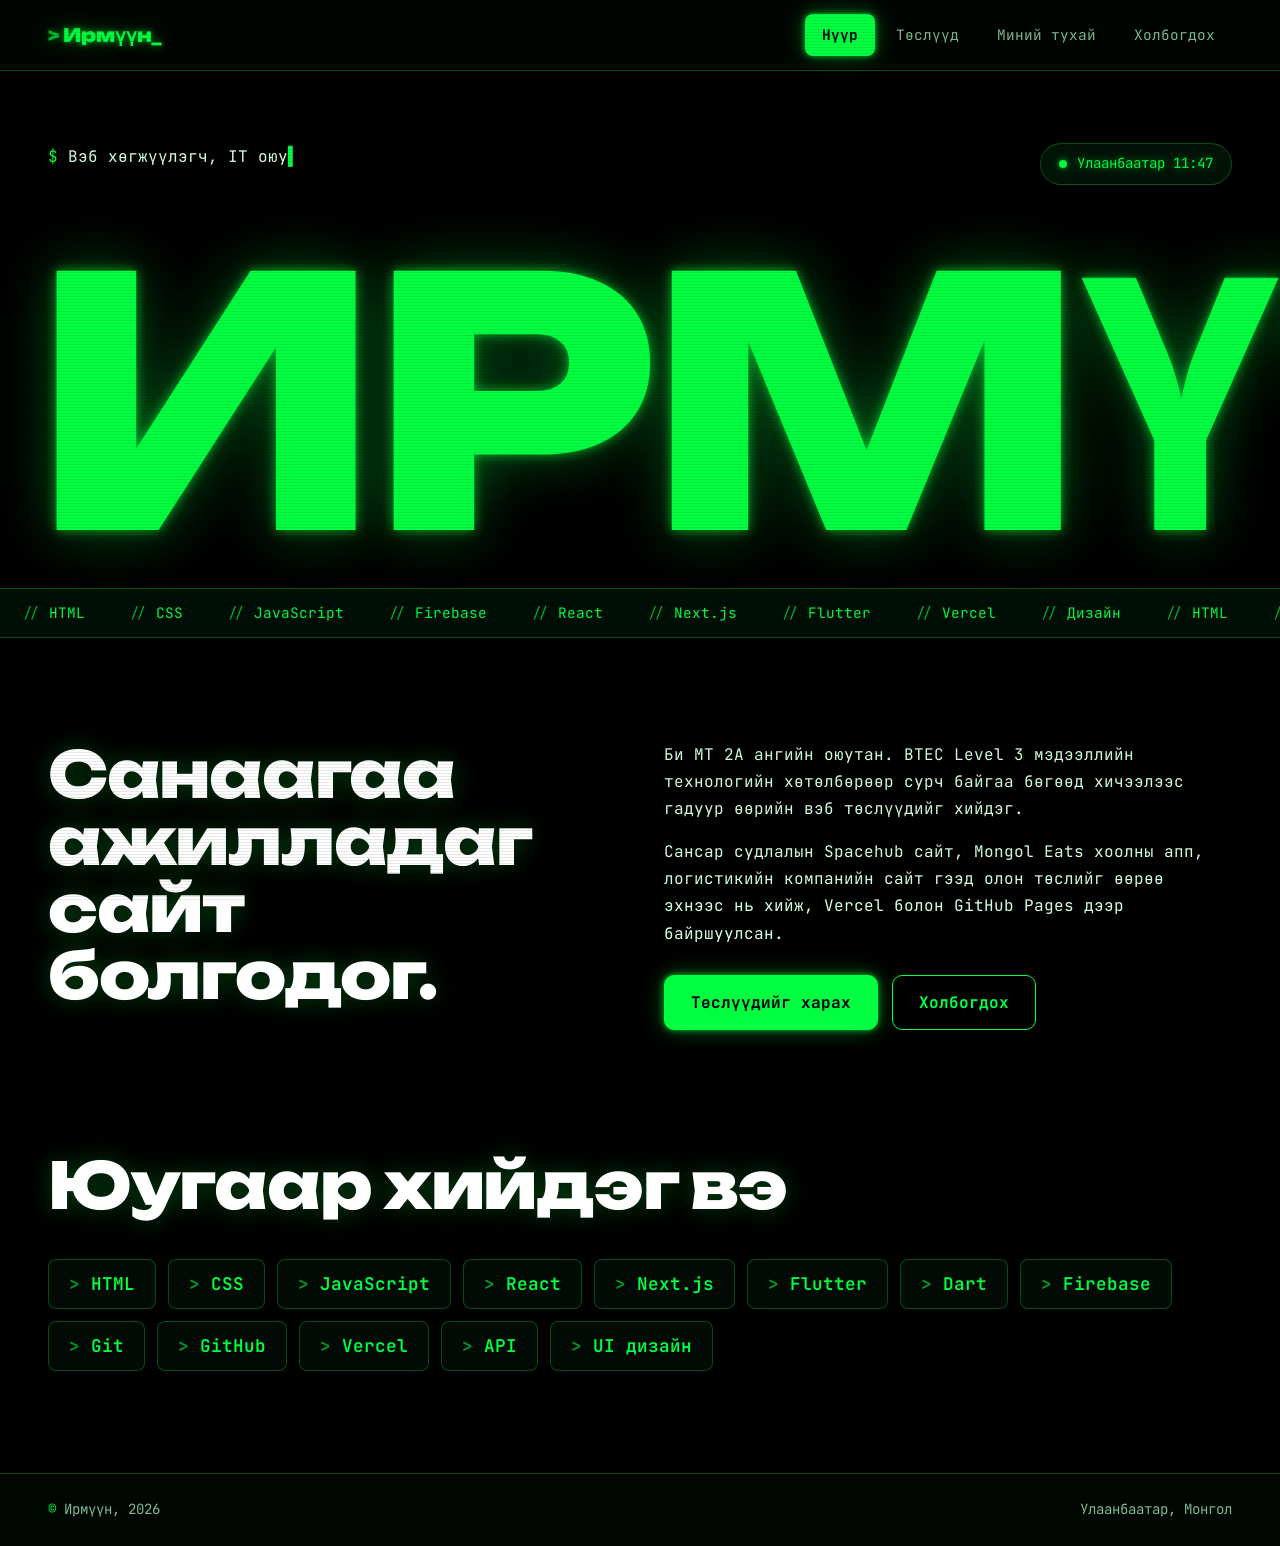
==== index.html @ 9de827f9 "Initial portfolio commit" ====
<!doctype html>
<html lang="mn">
<head>
  <meta charset="utf-8">
  <meta name="viewport" content="width=device-width, initial-scale=1">
  <title>Ирмүүн | Вэб хөгжүүлэгч</title>
  <meta name="description" content="Ирмүүн . React, Next.js, Flutter дээр вэб болон гар утасны апп хийдэг IT оюутан.">
  <link rel="preconnect" href="https://fonts.googleapis.com">
  <link rel="preconnect" href="https://fonts.gstatic.com" crossorigin>
  <link href="https://fonts.googleapis.com/css2?family=JetBrains+Mono:wght@400;600;700&family=Unbounded:wght@600;800;900&display=swap&subset=cyrillic" rel="stylesheet">
  <link rel="stylesheet" href="style.css">
</head>
<body>
  <nav class="nav" aria-label="Үндсэн цэс">
    <a class="logo" href="index.html">Ирмүүн</a>
    <button class="menu-btn" aria-expanded="false">Цэс</button>
    <ul>
      <li><a class="link" href="index.html" aria-current="page">Нүүр</a></li>
      <li><a class="link" href="projects.html">Төслүүд</a></li>
      <li><a class="link" href="about.html">Миний тухай</a></li>
      <li><a class="link" href="contact.html">Холбогдох</a></li>
    </ul>
  </nav>

  <header class="hero">
    <div class="hero-top">
      <p class="hero-role">Вэб хөгжүүлэгч, IT оюутан. Ажилладаг сайт, апп хийдэг.</p>
      <p class="clock"><i class="dot"></i><span id="clock">Улаанбаатар</span></p>
    </div>
    <h1 aria-label="Ирмүүн"><span>И</span><span>Р</span><span>М</span><span>Ү</span><span>Ү</span><span>Н</span></h1>
    <div class="marquee" aria-hidden="true">
      <div><span>HTML</span><span>CSS</span><span>JavaScript</span><span>Firebase</span><span>React</span><span>Next.js</span><span>Flutter</span><span>Vercel</span><span>Дизайн</span></div>
    </div>
  </header>

  <main>
    <section class="wrap intro">
      <h2 class="section-title">Санаагаа ажилладаг сайт болгодог.</h2>
      <div>
        <p>Би МТ 2А ангийн оюутан. BTEC Level 3 мэдээллийн технологийн хөтөлбөрөөр сурч байгаа бөгөөд хичээлээс гадуур өөрийн вэб төслүүдийг хийдэг.</p>
        <p>Сансар судлалын Spacehub сайт, Mongol Eats хоолны апп, логистикийн компанийн сайт гээд олон төслийг өөрөө эхнээс нь хийж, Vercel болон GitHub Pages дээр байршуулсан.</p>
        <div class="btn-row">
          <a class="btn" href="projects.html">Төслүүдийг харах</a>
          <a class="btn ghost" href="contact.html">Холбогдох</a>
        </div>
      </div>
    </section>

    <section class="wrap" style="padding-top:0">
      <h2 class="section-title">Юугаар хийдэг вэ</h2>
      <div class="skills">
        <span>HTML</span><span>CSS</span><span>JavaScript</span><span>React</span><span>Next.js</span><span>Flutter</span><span>Dart</span><span>Firebase</span><span>Git</span><span>GitHub</span><span>Vercel</span><span>API</span><span>UI дизайн</span>
      </div>
    </section>
  </main>

  <footer>
    <span>Ирмүүн, 2026</span>
    <span>Улаанбаатар, Монгол</span>
  </footer>
  <script src="script.js"></script>
</body>
</html>
---- style.css ----
:root {
  --bg: #000000;
  --surface: #031208;
  --surface-2: #05200f;
  --green: #00ff41;
  --green-dim: #00b32d;
  --green-faint: rgba(0, 255, 65, 0.14);
  --line: rgba(0, 255, 65, 0.28);
  --text: #d6ffe0;
  --muted: #7fb890;
  --glow: 0 0 6px rgba(0, 255, 65, .7), 0 0 22px rgba(0, 255, 65, .35);
  --radius: 14px;
}

* { box-sizing: border-box; margin: 0; padding: 0; }
html { scroll-behavior: smooth; }
body {
  font-family: "JetBrains Mono", ui-monospace, monospace;
  font-size: 1rem;
  line-height: 1.7;
  background: var(--bg);
  color: var(--text);
  -webkit-font-smoothing: antialiased;
  min-height: 100vh;
  position: relative;
  transition: opacity .2s;
}
body.leaving { opacity: 0; }
a { color: inherit; }
img, svg { display: block; max-width: 100%; }
::selection { background: var(--green); color: #000; }
:focus-visible { outline: 2px solid var(--green); outline-offset: 3px; border-radius: 4px; }

h1, h2, h3 { font-family: "Unbounded", "JetBrains Mono", sans-serif; line-height: 1.05; letter-spacing: -0.02em; font-weight: 800; color: #fff; }

/* Rain canvas + scanlines */
#rain { position: fixed; inset: 0; width: 100%; height: 100%; z-index: 0; opacity: .38; pointer-events: none; }
body::after {
  content: ""; position: fixed; inset: 0; z-index: 50; pointer-events: none;
  background: repeating-linear-gradient(to bottom, rgba(0,0,0,0) 0, rgba(0,0,0,0) 2px, rgba(0,0,0,.18) 3px);
}
.nav, main, header, footer { position: relative; z-index: 1; }

/* ---------- Nav ---------- */
.nav {
  position: sticky; top: 0; z-index: 20;
  display: flex; align-items: center; justify-content: space-between;
  padding: 14px clamp(16px, 4vw, 48px);
  background: rgba(0, 8, 3, .72);
  backdrop-filter: blur(14px); -webkit-backdrop-filter: blur(14px);
  border-bottom: 1px solid var(--line);
}
.nav .logo { font-family: "Unbounded", sans-serif; font-weight: 800; text-decoration: none; font-size: 1.15rem; color: var(--green); text-shadow: var(--glow); }
.nav .logo::before { content: "> "; opacity: .7; }
.nav .logo::after { content: "_"; animation: blink 1s steps(1) infinite; }
@keyframes blink { 50% { opacity: 0; } }
.nav ul { display: flex; gap: 4px; list-style: none; }
.nav a.link {
  display: block; padding: 8px 16px; border-radius: 8px;
  text-decoration: none; font-size: .9rem; color: var(--muted);
  border: 1px solid transparent;
  transition: color .15s, border-color .15s, background .15s;
}
.nav a.link:hover { color: var(--green); border-color: var(--line); background: var(--green-faint); }
.nav a.link[aria-current="page"] { color: #000; background: var(--green); font-weight: 700; box-shadow: var(--glow); }
.menu-btn { display: none; background: transparent; color: var(--green); border: 1px solid var(--green); border-radius: 8px; padding: 8px 16px; font: inherit; cursor: pointer; }

@media (max-width: 680px) {
  .menu-btn { display: block; }
  .nav ul { display: none; position: absolute; top: 100%; left: 0; right: 0; flex-direction: column; background: rgba(0, 8, 3, .96); padding: 12px 16px 20px; border-bottom: 1px solid var(--line); }
  .nav ul.open { display: flex; }
}

/* ---------- Hero ---------- */
.hero { padding: clamp(32px, 6vw, 72px) clamp(16px, 4vw, 48px) 0; overflow: hidden; }
.hero-top { display: flex; justify-content: space-between; align-items: flex-start; gap: 24px; flex-wrap: wrap; }
.hero-role { max-width: 34ch; color: var(--text); min-height: 3.4em; }
.hero-role::before { content: "$ "; color: var(--green); }
.hero-role.typing::after { content: "▌"; color: var(--green); animation: blink .8s steps(1) infinite; }
.clock {
  background: var(--surface); color: var(--green);
  padding: 8px 18px; border-radius: 999px; border: 1px solid var(--line);
  font-size: .88rem; display: inline-flex; gap: 10px; align-items: center;
  text-shadow: 0 0 8px rgba(0,255,65,.6);
}
.clock .dot { width: 8px; height: 8px; border-radius: 50%; background: var(--green); box-shadow: var(--glow); animation: pulse 1.6s infinite; }
@keyframes pulse { 50% { opacity: .2; } }

.hero h1 {
  font-size: clamp(5rem, 27vw, 22rem);
  line-height: .85;
  margin: clamp(24px, 5vw, 56px) 0 clamp(20px, 4vw, 40px) -0.04em;
  display: flex;
  white-space: nowrap;
  color: var(--green);
  text-shadow: 0 0 12px rgba(0,255,65,.65), 0 0 60px rgba(0,255,65,.35);
  animation: glitch 7s infinite 2s;
}
.hero h1 span { display: inline-block; animation: rise .9s cubic-bezier(.2,.8,.2,1) both; }
.hero h1 span:nth-child(2) { animation-delay: .08s; }
.hero h1 span:nth-child(3) { animation-delay: .16s; }
.hero h1 span:nth-child(4) { animation-delay: .24s; }
@keyframes rise { from { transform: translateY(105%); opacity: 0; } to { transform: none; opacity: 1; } }
@keyframes glitch {
  0%, 93%, 100% { transform: none; clip-path: none; text-shadow: 0 0 12px rgba(0,255,65,.65), 0 0 60px rgba(0,255,65,.35); }
  94% { transform: translate(-6px, 2px) skewX(-6deg); text-shadow: 6px 0 #fff, -6px 0 rgba(0,255,65,.4); }
  95% { transform: translate(5px, -2px); text-shadow: -5px 0 #fff, 5px 0 rgba(0,255,65,.4); clip-path: inset(0 0 55% 0); }
  96% { transform: translate(-3px, 0) skewX(4deg); clip-path: inset(40% 0 0 0); }
  97% { transform: none; clip-path: none; }
}

.marquee {
  margin: 0 calc(-1 * clamp(16px, 4vw, 48px));
  background: rgba(0, 20, 8, .75);
  border-top: 1px solid var(--line); border-bottom: 1px solid var(--line);
  overflow: hidden; white-space: nowrap; color: var(--green); font-size: .9rem;
}
.marquee div { display: inline-block; padding: 12px 0; animation: scroll 32s linear infinite; }
.marquee span { margin: 0 22px; }
.marquee span::before { content: "// "; color: var(--green-dim); }
@keyframes scroll { to { transform: translateX(-50%); } }

/* ---------- Sections ---------- */
.wrap { padding: clamp(48px, 8vw, 110px) clamp(16px, 4vw, 48px); max-width: 1280px; margin: 0 auto; }
.section-title { font-size: clamp(1.9rem, 5.5vw, 4rem); margin-bottom: 40px; max-width: 16ch; text-shadow: 0 0 24px rgba(0,255,65,.25); }

.intro { display: grid; grid-template-columns: 1fr 1fr; gap: 48px; align-items: start; }
.intro p { max-width: 62ch; color: var(--text); }
.intro p + p { margin-top: 1em; }
@media (max-width: 800px) { .intro { grid-template-columns: 1fr; gap: 24px; } }

.btn {
  display: inline-block; padding: 13px 26px; border-radius: 10px;
  background: var(--green); color: #000; text-decoration: none; font-weight: 700;
  border: 1px solid var(--green);
  box-shadow: var(--glow);
  transition: transform .15s, background .15s, color .15s, box-shadow .15s;
}
.btn:hover { transform: translateY(-2px); box-shadow: 0 0 10px var(--green), 0 0 34px rgba(0,255,65,.55); }
.btn.ghost { background: transparent; color: var(--green); box-shadow: none; }
.btn.ghost:hover { background: var(--green-faint); box-shadow: var(--glow); }
.btn-row { display: flex; gap: 14px; flex-wrap: wrap; margin-top: 28px; }

/* ---------- Project cards (glass) ---------- */
.projects { display: grid; gap: 26px; }
.project {
  display: grid; grid-template-columns: 1.1fr 1fr;
  border: 1px solid var(--line); border-radius: var(--radius);
  overflow: hidden;
  background: rgba(3, 18, 8, .62);
  backdrop-filter: blur(12px); -webkit-backdrop-filter: blur(12px);
  transition: border-color .25s, box-shadow .25s, transform .25s;
}
.project:hover { border-color: var(--green); box-shadow: 0 0 0 1px var(--green), 0 0 36px rgba(0,255,65,.22); transform: translateY(-3px); }
.project:nth-child(even) { grid-template-columns: 1fr 1.1fr; }
.project:nth-child(even) .art { order: 2; }
.project .art { min-height: 290px; position: relative; display: grid; place-items: center; overflow: hidden; background: #000; border-right: 1px solid var(--line); }
.project:nth-child(even) .art { border-right: 0; border-left: 1px solid var(--line); }
.project .art::before {
  content: ""; position: absolute; inset: 0;
  background-image: linear-gradient(var(--green-faint) 1px, transparent 1px), linear-gradient(90deg, var(--green-faint) 1px, transparent 1px);
  background-size: 28px 28px; opacity: .6;
}
.project .art > * { position: relative; }
.project .body { padding: clamp(24px, 4vw, 44px); display: flex; flex-direction: column; justify-content: center; gap: 14px; }
.project h2, .project h3 { font-size: clamp(1.35rem, 3vw, 2.1rem); }
.project p { color: var(--text); max-width: 58ch; }
.tags { display: flex; flex-wrap: wrap; gap: 8px; }
.tags li { list-style: none; border: 1px solid var(--line); border-radius: 6px; padding: 1px 11px; font-size: .8rem; color: var(--green); background: var(--green-faint); }
@media (max-width: 800px) {
  .project, .project:nth-child(even) { grid-template-columns: 1fr; }
  .project:nth-child(even) .art { order: 0; border-left: 0; }
  .project .art, .project:nth-child(even) .art { min-height: 210px; border-right: 0; border-bottom: 1px solid var(--line); }
}

/* project art, all drawn in neon green line language */
.art-attend .grid { display: grid; grid-template-columns: repeat(5, 44px); gap: 8px; transform: rotate(-5deg); }
.art-attend .grid i { height: 44px; border-radius: 8px; border: 2px solid var(--green-dim); background: rgba(0,255,65,.08); }
.art-attend .grid i.on { background: rgba(0,255,65,.35); border-color: var(--green); box-shadow: 0 0 10px rgba(0,255,65,.5); }
.art-attend .grid i.off { background: transparent; border-style: dashed; }

.art-urilga svg { fill: rgba(0,255,65,.12); stroke: var(--green); filter: drop-shadow(0 0 8px rgba(0,255,65,.8)); animation: beat 1.8s ease-in-out infinite; }
@keyframes beat { 50% { transform: scale(1.06); } }

.art-magic .tag { color: var(--green); font-family: "Unbounded", sans-serif; font-weight: 800; font-size: 2.4rem; padding: 16px 28px; border: 2px solid var(--green); border-radius: 12px; text-shadow: var(--glow); box-shadow: var(--glow), inset 0 0 18px rgba(0,255,65,.2); transform: rotate(-4deg); background: #000; }

.art-space .planet { width: 140px; height: 140px; border-radius: 50%; border: 2px solid var(--green); background: radial-gradient(circle at 32% 30%, rgba(0,255,65,.5), rgba(0,40,12,.9) 70%); box-shadow: var(--glow); position: relative; }
.art-space .planet::after { content: ""; position: absolute; left: -48px; right: -48px; top: 58px; height: 26px; border: 2px solid var(--green); border-radius: 50%; transform: rotate(-18deg); }
.art-space .star { position: absolute; width: 5px; height: 5px; background: var(--green); border-radius: 50%; box-shadow: var(--glow); }
.art-space .star:nth-child(1) { top: 18%; left: 16%; }
.art-space .star:nth-child(2) { top: 70%; left: 24%; }
.art-space .star:nth-child(3) { top: 26%; right: 18%; }
.art-space .star:nth-child(4) { bottom: 16%; right: 14%; }

.art-logistics .truck { display: flex; align-items: flex-end; gap: 4px; }
.art-logistics .box { width: 170px; height: 96px; border: 2px solid var(--green); border-radius: 10px; display: grid; place-items: center; color: var(--green); font-family: "Unbounded", sans-serif; font-weight: 800; background: rgba(0,255,65,.08); text-shadow: var(--glow); box-shadow: var(--glow); }
.art-logistics .cab { width: 60px; height: 66px; border: 2px solid var(--green); border-radius: 10px 22px 6px 6px; background: rgba(0,255,65,.18); }

.art-eats .phone { width: 124px; height: 220px; border: 2px solid var(--green); border-radius: 24px; padding: 18px 12px; display: grid; gap: 10px; align-content: start; background: #000; box-shadow: var(--glow); }
.art-eats .phone i { display: block; height: 42px; border-radius: 10px; border: 1px solid var(--green); background: rgba(0,255,65,.12); }
.art-eats .phone i:nth-child(2) { background: rgba(0,255,65,.35); }

.art-books .stack { display: grid; gap: 6px; transform: rotate(-4deg); }
.art-books .stack i { display: block; height: 32px; border: 2px solid var(--green); border-radius: 5px; background: rgba(0,255,65,.1); box-shadow: 0 0 10px rgba(0,255,65,.35); }
.art-books .stack i:nth-child(1) { width: 190px; }
.art-books .stack i:nth-child(2) { width: 160px; margin-left: 24px; background: rgba(0,255,65,.3); }
.art-books .stack i:nth-child(3) { width: 200px; margin-left: 8px; }
.art-books .stack i:nth-child(4) { width: 170px; margin-left: 18px; background: rgba(0,255,65,.2); }

/* ---------- Skills ---------- */
.skills { display: flex; flex-wrap: wrap; gap: 12px; }
.skills span {
  font-size: clamp(.9rem, 2vw, 1.1rem); font-weight: 600;
  padding: 9px 20px; border: 1px solid var(--line); border-radius: 8px;
  background: rgba(3, 18, 8, .6); color: var(--green);
  backdrop-filter: blur(8px); -webkit-backdrop-filter: blur(8px);
  transition: border-color .2s, box-shadow .2s, transform .2s;
}
.skills span::before { content: "> "; opacity: .6; }
.skills span:hover { border-color: var(--green); box-shadow: var(--glow); transform: translateY(-2px); }

/* ---------- About ---------- */
.facts { display: grid; grid-template-columns: repeat(auto-fit, minmax(240px, 1fr)); gap: 20px; margin-top: 48px; }
.fact { border: 1px solid var(--line); border-radius: var(--radius); padding: 26px; background: rgba(3, 18, 8, .62); backdrop-filter: blur(12px); -webkit-backdrop-filter: blur(12px); transition: border-color .25s, box-shadow .25s; }
.fact:hover { border-color: var(--green); box-shadow: 0 0 28px rgba(0,255,65,.2); }
.fact h3 { font-size: 1.1rem; margin-bottom: 10px; color: var(--green); text-shadow: var(--glow); }

/* ---------- Contact ---------- */
.contact-hero h1 { font-size: clamp(2.6rem, 10vw, 8rem); max-width: 10ch; color: var(--green); text-shadow: 0 0 14px rgba(0,255,65,.6), 0 0 50px rgba(0,255,65,.3); }
.contact-links { display: grid; gap: 12px; margin-top: 40px; max-width: 680px; }
.contact-links a {
  display: flex; justify-content: space-between; gap: 16px; align-items: center; flex-wrap: wrap;
  padding: 18px 24px; border: 1px solid var(--line); border-radius: 12px;
  background: rgba(3, 18, 8, .62); text-decoration: none;
  backdrop-filter: blur(10px); -webkit-backdrop-filter: blur(10px);
  transition: border-color .2s, box-shadow .2s, transform .2s;
}
.contact-links a span:first-child { color: var(--green); font-weight: 700; }
.contact-links a span:first-child::before { content: "$ ssh "; color: var(--green-dim); font-weight: 400; }
.contact-links a:hover { border-color: var(--green); box-shadow: var(--glow); transform: translateX(4px); }

/* ---------- Footer ---------- */
footer { border-top: 1px solid var(--line); background: rgba(0, 8, 3, .8); color: var(--muted); padding: 24px clamp(16px, 4vw, 48px); display: flex; justify-content: space-between; flex-wrap: wrap; gap: 12px; font-size: .88rem; }
footer span:first-child::before { content: "© "; color: var(--green); }

@media (prefers-reduced-motion: reduce) {
  *, *::before, *::after { animation: none !important; transition: none !important; }
  html { scroll-behavior: auto; }
}
.experience {
  margin-top: 80px;
}

.experience .project h3 {
  color: #00ff41;
  font-family: "JetBrains Mono", monospace;
  font-size: 15px;
  margin: 8px 0 16px;
}

.experience-duration {
  display: inline-block;
  color: #00ff41;
  border: 1px solid #00ff41;
  padding: 5px 10px;
  margin-bottom: 16px;
  font-family: "JetBrains Mono", monospace;
  font-size: 12px;
  letter-spacing: 1px;
}

.experience .project {
  border: 1px solid rgba(0, 255, 65, 0.25);
  transition: border-color 0.25s ease,
              transform 0.25s ease,
              box-shadow 0.25s ease;
}

.experience .project:hover {
  border-color: #00ff41;
  box-shadow: 0 0 20px rgba(0, 255, 65, 0.12);
  transform: translateY(-4px);
}
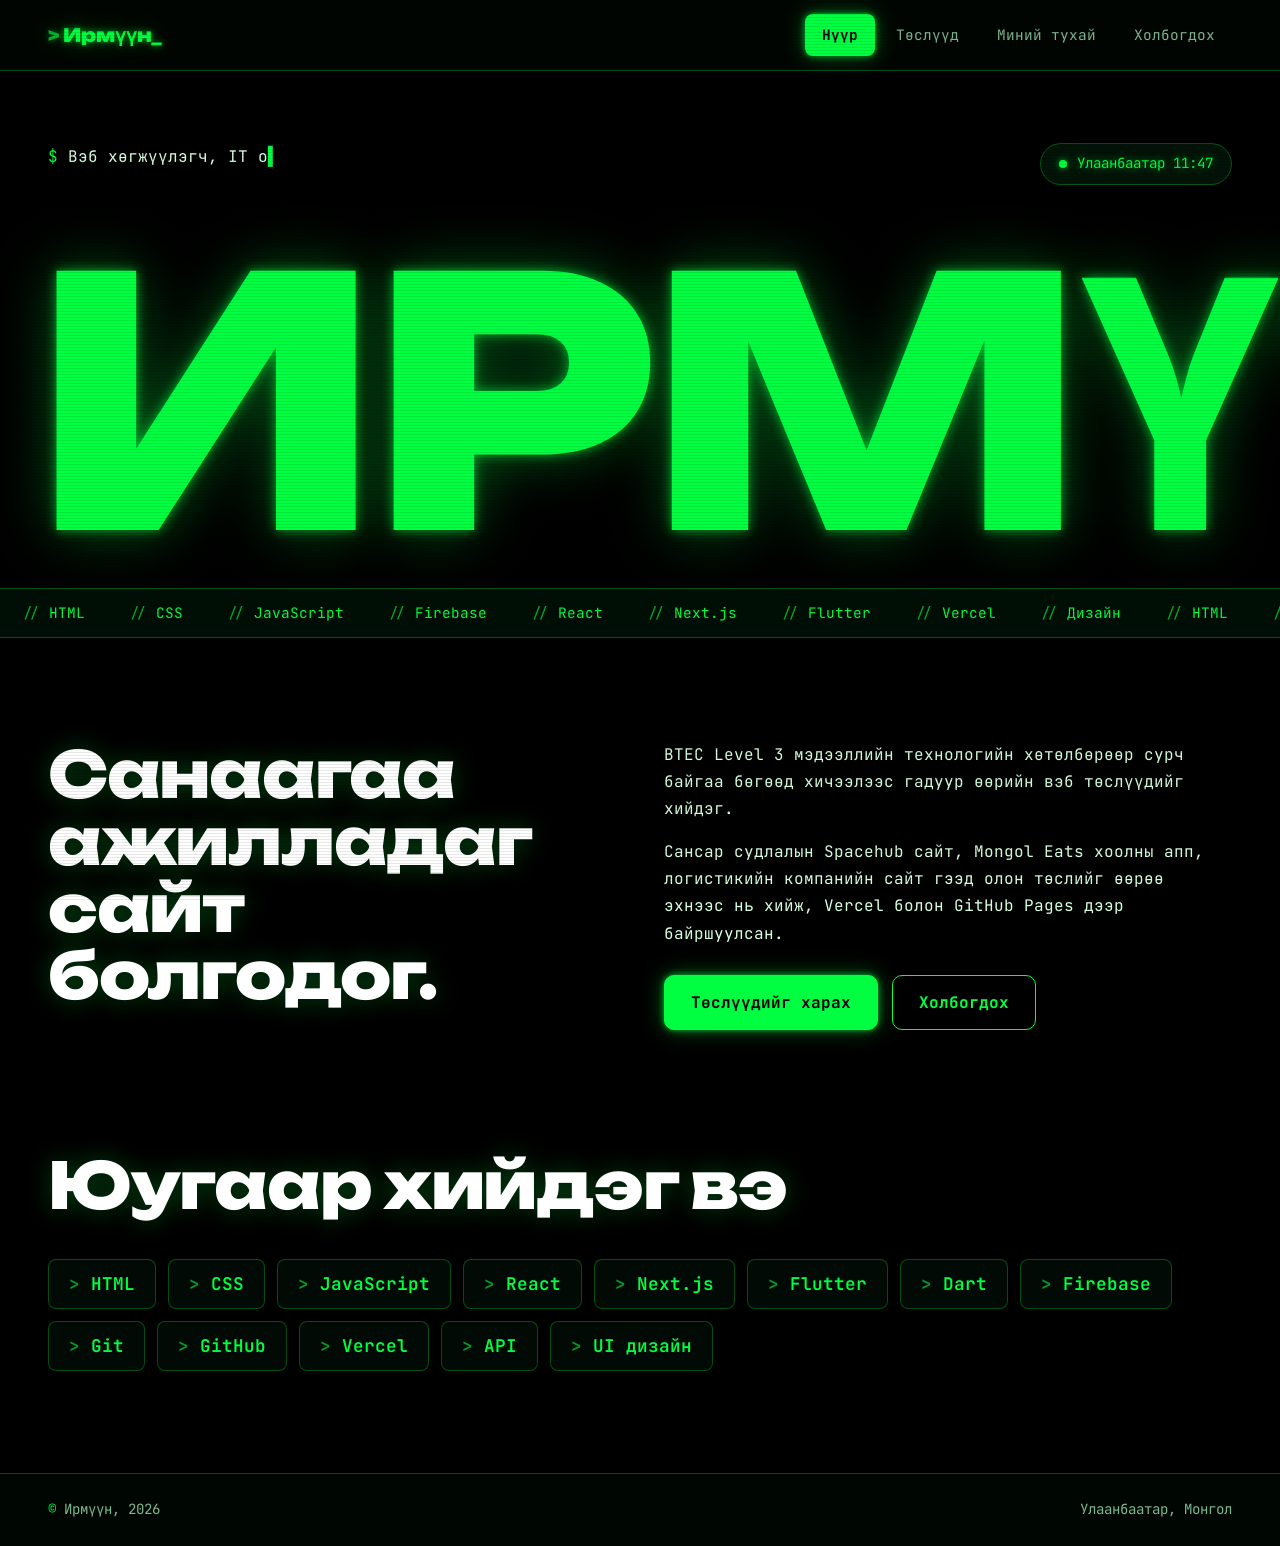
==== commit 97232cc0: "Remove personal student reference from index.html" ====
--- a/index.html
+++ b/index.html
@@ -37,7 +37,7 @@
     <section class="wrap intro">
       <h2 class="section-title">Санаагаа ажилладаг сайт болгодог.</h2>
       <div>
-        <p>Би МТ 2А ангийн оюутан. BTEC Level 3 мэдээллийн технологийн хөтөлбөрөөр сурч байгаа бөгөөд хичээлээс гадуур өөрийн вэб төслүүдийг хийдэг.</p>
+        <p>BTEC Level 3 мэдээллийн технологийн хөтөлбөрөөр сурч байгаа бөгөөд хичээлээс гадуур өөрийн вэб төслүүдийг хийдэг.</p>
         <p>Сансар судлалын Spacehub сайт, Mongol Eats хоолны апп, логистикийн компанийн сайт гээд олон төслийг өөрөө эхнээс нь хийж, Vercel болон GitHub Pages дээр байршуулсан.</p>
         <div class="btn-row">
           <a class="btn" href="projects.html">Төслүүдийг харах</a>
